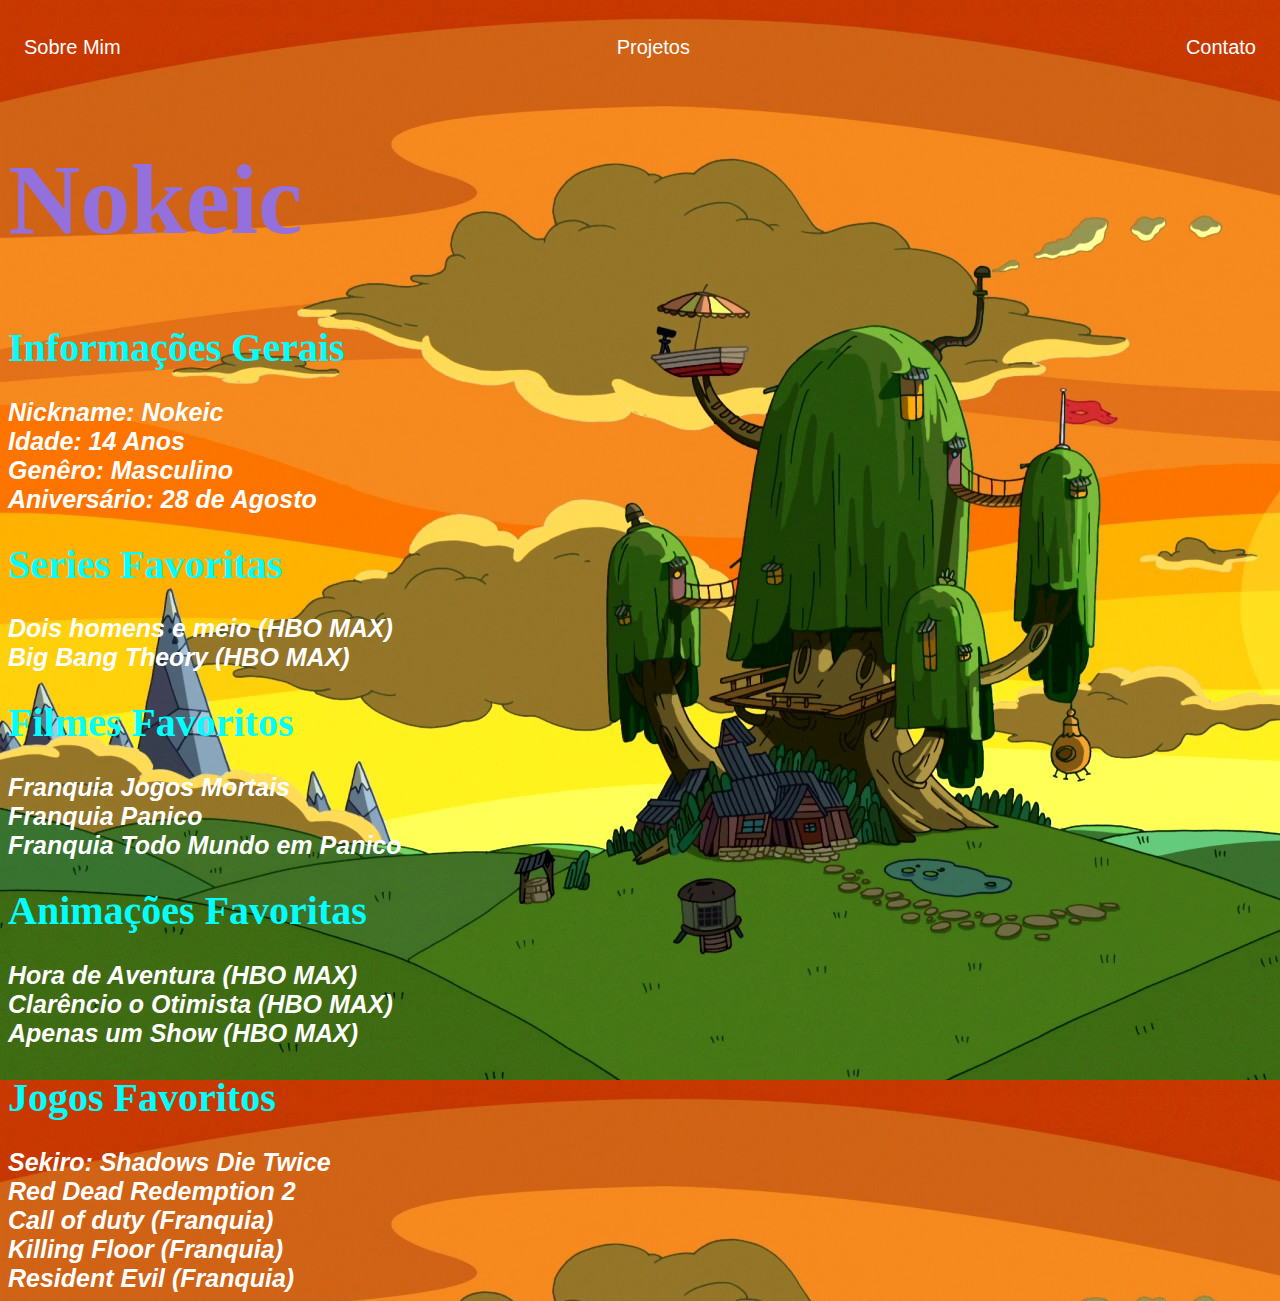
==== index.html @ 7e01e210 "Add files via upload" ====
<!DOCTYPE html>
<html lang="pt-br">
<head>
    <meta charset="UTF-8">
    <meta name="viewport" content="width=device-width, initial-scale=1.0">
    <title>Website Nokeic</title>
    <link rel="stylesheet" href="index.css">
</head>
<body>
    <nav>
        <ul>
            <li>
                <a href="index.html">Sobre Mim</a>
            </li>
            <li>
                <a href="project.html">Projetos</a>
            </li>
            <li>
                <a href="mailto:contatenokeic@gmail.com">Contato</a>
            </li>
        </ul>
        <h1 id="or03">Nokeic</h1>
        <h1>
            Informações Gerais
        </h1>
        <div class="sla">
            <li>
                Nickname: Nokeic
            </li>
            <li>
                Idade: 14 Anos
            </li>
            <li>
                Genêro: Masculino
            </li>
            <li>
                Aniversário: 28 de Agosto
            </li>
        </div>
            <h1>
                Series Favoritas
            </h1>
            <div class="sla">
                <li>
                    Dois homens e meio (HBO MAX)
                </li>
                <li>
                    Big Bang Theory (HBO MAX)
                </li>
            </div>
            <h1>
                Filmes Favoritos
            </h1>
            <div class="sla">
                <li>
                    Franquia Jogos Mortais
                </li>
                <li>
                    Franquia Panico
                </li>
                <li>
                    Franquia Todo Mundo em Panico 
                </li>
            </div>
            <h1>
                Animações Favoritas
            </h1>
            <div class="sla">
                <li>
                    Hora de Aventura (HBO MAX)
                </li>
                <li>
                    Clarêncio o Otimista (HBO MAX)
                </li>
                <li>
                    Apenas um Show (HBO MAX)
                </li>
            </div>
            <h1>
                Jogos Favoritos
            </h1>
            <div class="sla">
                <li>
                    Sekiro: Shadows Die Twice
                </li>
                <li>
                    Red Dead Redemption 2
                </li>
                <li>
                    Call of duty (Franquia)
                </li>
                <li>
                    Killing Floor (Franquia)
                </li>
                <li>
                    Resident Evil (Franquia)
                </li>
            </div>
    </nav>
</body>
</html>
---- index.css ----
body{
    color: white;
    background-image: url("./images/O-Fim-de-Hora-de-Aventura.jpg");
    
    font-family: Arial;
}
ul{
    display: flex;
    justify-content: space-between;
    list-style-type: none;
    padding: 16px;
    font-size: 20px;
}
a{
    color: white;
    text-decoration: none;
}
#div1{
    text-align: center;
}
#variavel{
    width: 500px;
}
h1{
    font-family:'Times New Roman', Times, serif;
    font-size: 40px;
    color: aqua;
}
p{
    font-size: 25px;
}
.sla{
    font-weight: bold;
    font-family: 'Gill Sans', 'Gill Sans MT', Calibri, 'Trebuchet MS', sans-serif;
    font-style: oblique;
    font-size: 25px;
}
#or03{
    font-size: 100px;
    color: mediumpurple;
}
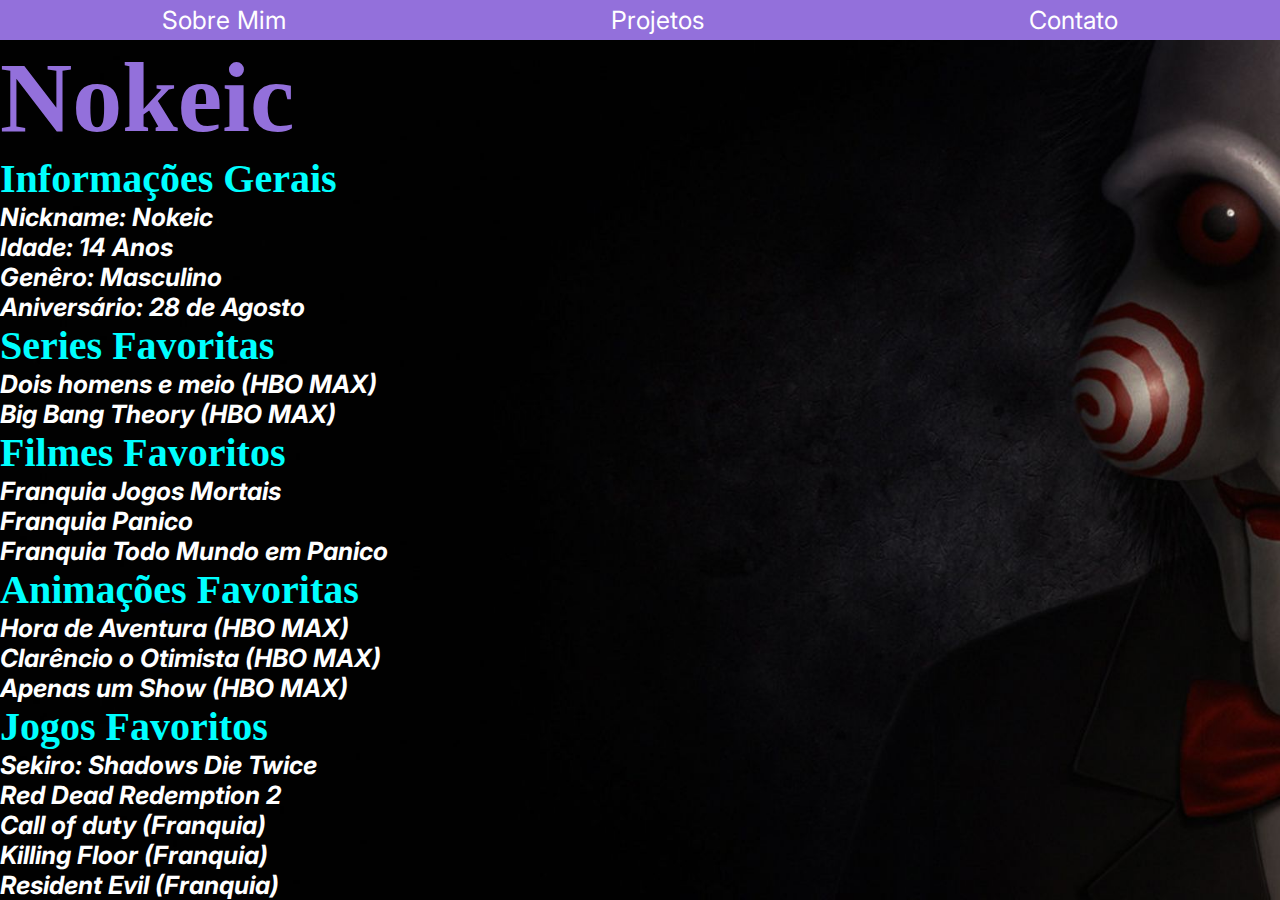
==== commit d9da0186: "Add files via upload" ====
--- a/index.html
+++ b/index.html
@@ -7,39 +7,36 @@
     <link rel="stylesheet" href="index.css">
 </head>
 <body>
-    <nav>
-        <ul>
-            <li>
-                <a href="index.html">Sobre Mim</a>
-            </li>
-            <li>
-                <a href="project.html">Projetos</a>
-            </li>
-            <li>
-                <a href="mailto:contatenokeic@gmail.com">Contato</a>
-            </li>
-        </ul>
-        <h1 id="or03">Nokeic</h1>
-        <h1>
+    <div id="cont">
+        
+        <nav>
+            <a href="index.html">Sobre Mim</a>
+            <a href="project.html">Projetos</a>
+            <a href="mailto:contatenokeic@gmail.com">Contato</a>
+        </nav>
+        <div id="card">
+
+            <h1 id="or03">Nokeic</h1>
+            <h1>
             Informações Gerais
-        </h1>
-        <div class="sla">
-            <li>
-                Nickname: Nokeic
-            </li>
-            <li>
-                Idade: 14 Anos
-            </li>
-            <li>
-                Genêro: Masculino
-            </li>
-            <li>
-                Aniversário: 28 de Agosto
-            </li>
-        </div>
-            <h1>
-                Series Favoritas
             </h1>
+            <div class="sla">
+                <li>
+                    Nickname: Nokeic
+                </li>
+                <li>
+                    Idade: 14 Anos
+                </li>
+                <li>
+                    Genêro: Masculino
+                </li>
+                <li>
+                    Aniversário: 28 de Agosto
+                </li>
+            </div>
+                <h1>
+                    Series Favoritas
+                </h1>
             <div class="sla">
                 <li>
                     Dois homens e meio (HBO MAX)
@@ -48,9 +45,9 @@
                     Big Bang Theory (HBO MAX)
                 </li>
             </div>
-            <h1>
-                Filmes Favoritos
-            </h1>
+                <h1>
+                    Filmes Favoritos
+                </h1>
             <div class="sla">
                 <li>
                     Franquia Jogos Mortais
@@ -62,9 +59,9 @@
                     Franquia Todo Mundo em Panico 
                 </li>
             </div>
-            <h1>
-                Animações Favoritas
-            </h1>
+                <h1>
+                    Animações Favoritas
+                </h1>
             <div class="sla">
                 <li>
                     Hora de Aventura (HBO MAX)
@@ -76,9 +73,9 @@
                     Apenas um Show (HBO MAX)
                 </li>
             </div>
-            <h1>
-                Jogos Favoritos
-            </h1>
+                <h1>
+                    Jogos Favoritos
+                </h1>
             <div class="sla">
                 <li>
                     Sekiro: Shadows Die Twice
@@ -96,6 +93,7 @@
                     Resident Evil (Franquia)
                 </li>
             </div>
-    </nav>
+        </div>
+    </div>
 </body>
 </html>--- a/index.css
+++ b/index.css
@@ -1,9 +1,42 @@
-body{
-    color: white;
-    background-image: url("./images/O-Fim-de-Hora-de-Aventura.jpg");
-    
-    font-family: Arial;
+@import url('https://fonts.googleapis.com/css2?family=Inter:wght@100;200;300;400;500;600&display=swap');
+
+* {
+    margin: 0;
+    padding: 0;
+    box-sizing: border-box;
+    font-family: 'Inter', sans-serif;
 }
+
+#cont {
+    width: 100vw;
+    height: 100vh;
+    background-image: url("./images/07e61288c338e06b5decd4c314cd35df.jpg");
+    background-repeat:  no-repeat;
+    background-size: cover;
+    background-attachment: fixed;
+    display: flex;
+    flex-direction: column;
+
+}
+
+nav{
+    width: 100%;
+    height: 50px;
+    background-color:  mediumpurple;
+    display: flex;
+    justify-content: space-around;
+    align-items: center;
+}
+
+nav a {
+    font-size: 25px;
+}
+
+#card{
+    width: 100%;
+    height: 100%;
+}
+
 ul{
     display: flex;
     justify-content: space-between;
@@ -11,31 +44,43 @@
     padding: 16px;
     font-size: 20px;
 }
+
+li {
+    color: rgb(255, 255, 255);
+}
+
 a{
     color: white;
     text-decoration: none;
 }
+
 #div1{
     text-align: center;
 }
+
 #variavel{
     width: 500px;
 }
+
 h1{
     font-family:'Times New Roman', Times, serif;
     font-size: 40px;
     color: aqua;
 }
+
 p{
     font-size: 25px;
 }
+
 .sla{
     font-weight: bold;
     font-family: 'Gill Sans', 'Gill Sans MT', Calibri, 'Trebuchet MS', sans-serif;
     font-style: oblique;
     font-size: 25px;
 }
+
 #or03{
     font-size: 100px;
     color: mediumpurple;
-}+}
+
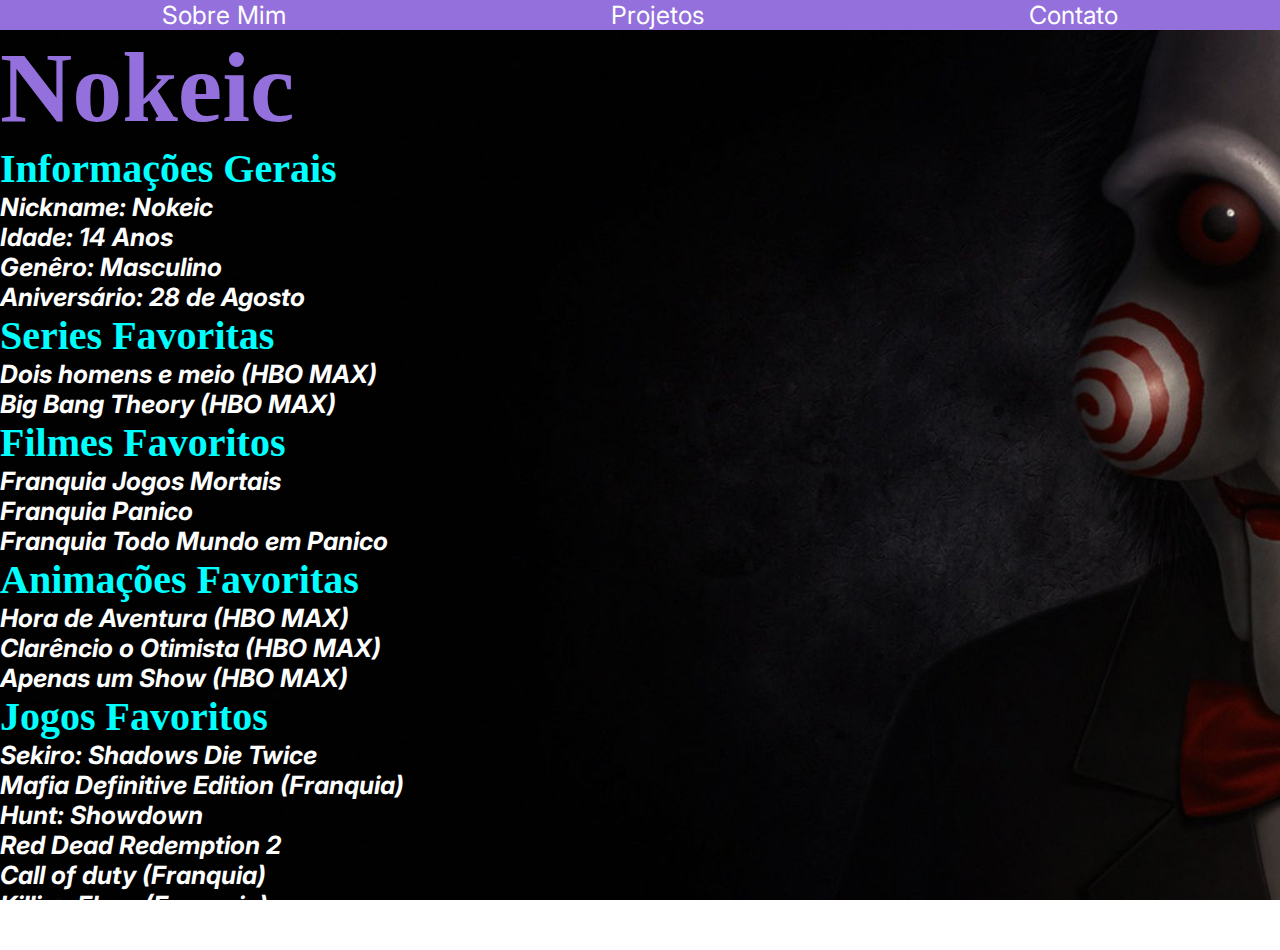
==== commit 731eb6b7: "Update index.html" ====
--- a/index.html
+++ b/index.html
@@ -81,6 +81,12 @@
                     Sekiro: Shadows Die Twice
                 </li>
                 <li>
+                    Mafia Definitive Edition (Franquia)
+                </li>
+                <li>
+                    Hunt: Showdown
+                </li>
+                <li>
                     Red Dead Redemption 2
                 </li>
                 <li>
@@ -96,4 +102,4 @@
         </div>
     </div>
 </body>
-</html>+</html>
